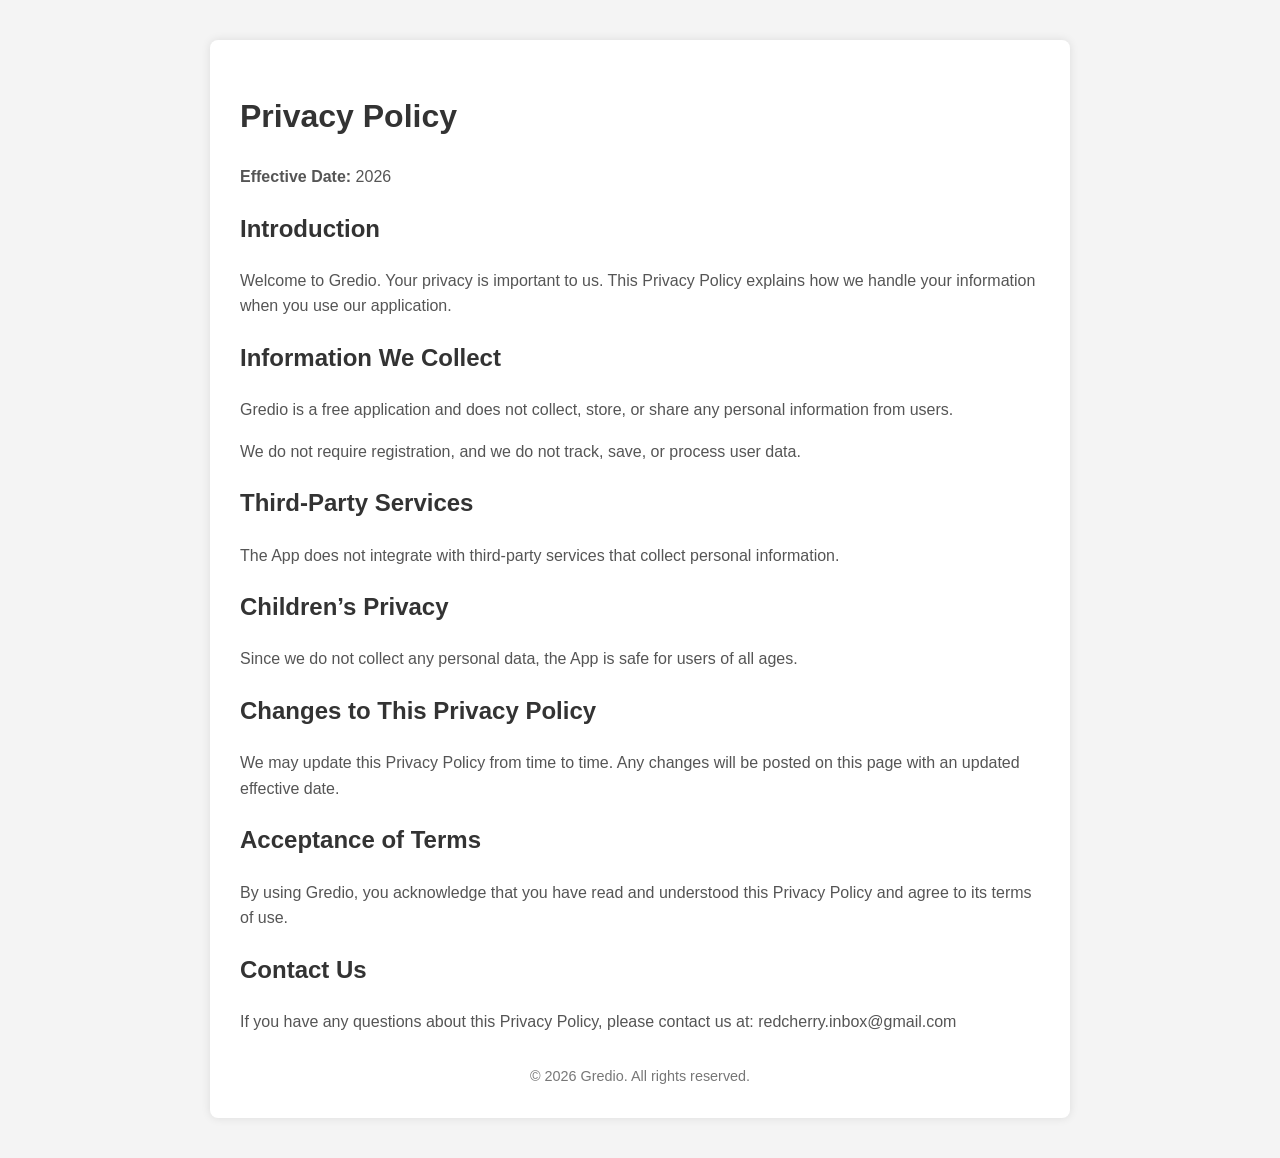
==== shared-googleplay/gredio.html @ 63a07cdd "Added shared folder." ====
<!DOCTYPE html>
<html lang="en">

<head>
    <meta charset="UTF-8">
    <title>Privacy Policy - Gredio</title>
    <meta name="viewport" content="width=device-width, initial-scale=1.0">
    <style>
        body {
            font-family: Arial, sans-serif;
            line-height: 1.6;
            margin: 0;
            padding: 0;
            background-color: #f4f4f4;
        }

        .container {
            max-width: 800px;
            margin: 40px auto;
            background: #ffffff;
            padding: 30px;
            border-radius: 8px;
            box-shadow: 0 0 10px rgba(0, 0, 0, 0.1);
        }

        h1,
        h2 {
            color: #333333;
        }

        p {
            color: #555555;
        }

        footer {
            margin-top: 30px;
            font-size: 0.9em;
            color: #777777;
            text-align: center;
        }
    </style>
</head>

<body>

    <div class="container">
        <h1>Privacy Policy</h1>
        <p><strong>Effective Date:</strong> 2026</p>

        <h2>Introduction</h2>
        <p>Welcome to Gredio. Your privacy is important to us. This Privacy Policy explains how we handle
            your information when you use our application.</p>

        <h2>Information We Collect</h2>
        <p>Gredio is a free application and does not collect, store, or share any personal information from users.</p>
        <p>We do not require registration, and we do not track, save, or process user data.</p>

        <h2>Third-Party Services</h2>
        <p>The App does not integrate with third-party services that collect personal information.</p>

        <h2>Children’s Privacy</h2>
        <p>Since we do not collect any personal data, the App is safe for users of all ages.</p>

        <h2>Changes to This Privacy Policy</h2>
        <p>We may update this Privacy Policy from time to time. Any changes will be posted on this page with an updated
            effective date.</p>

        <h2>Acceptance of Terms</h2>
        <p>By using Gredio, you acknowledge that you have read and understood this Privacy Policy and agree to its terms
            of use.</p>

        <h2>Contact Us</h2>
        <p>If you have any questions about this Privacy Policy, please contact us at: redcherry.inbox@gmail.com</p>

        <footer>
            &copy; 2026 Gredio. All rights reserved.
        </footer>
    </div>

</body>

</html>
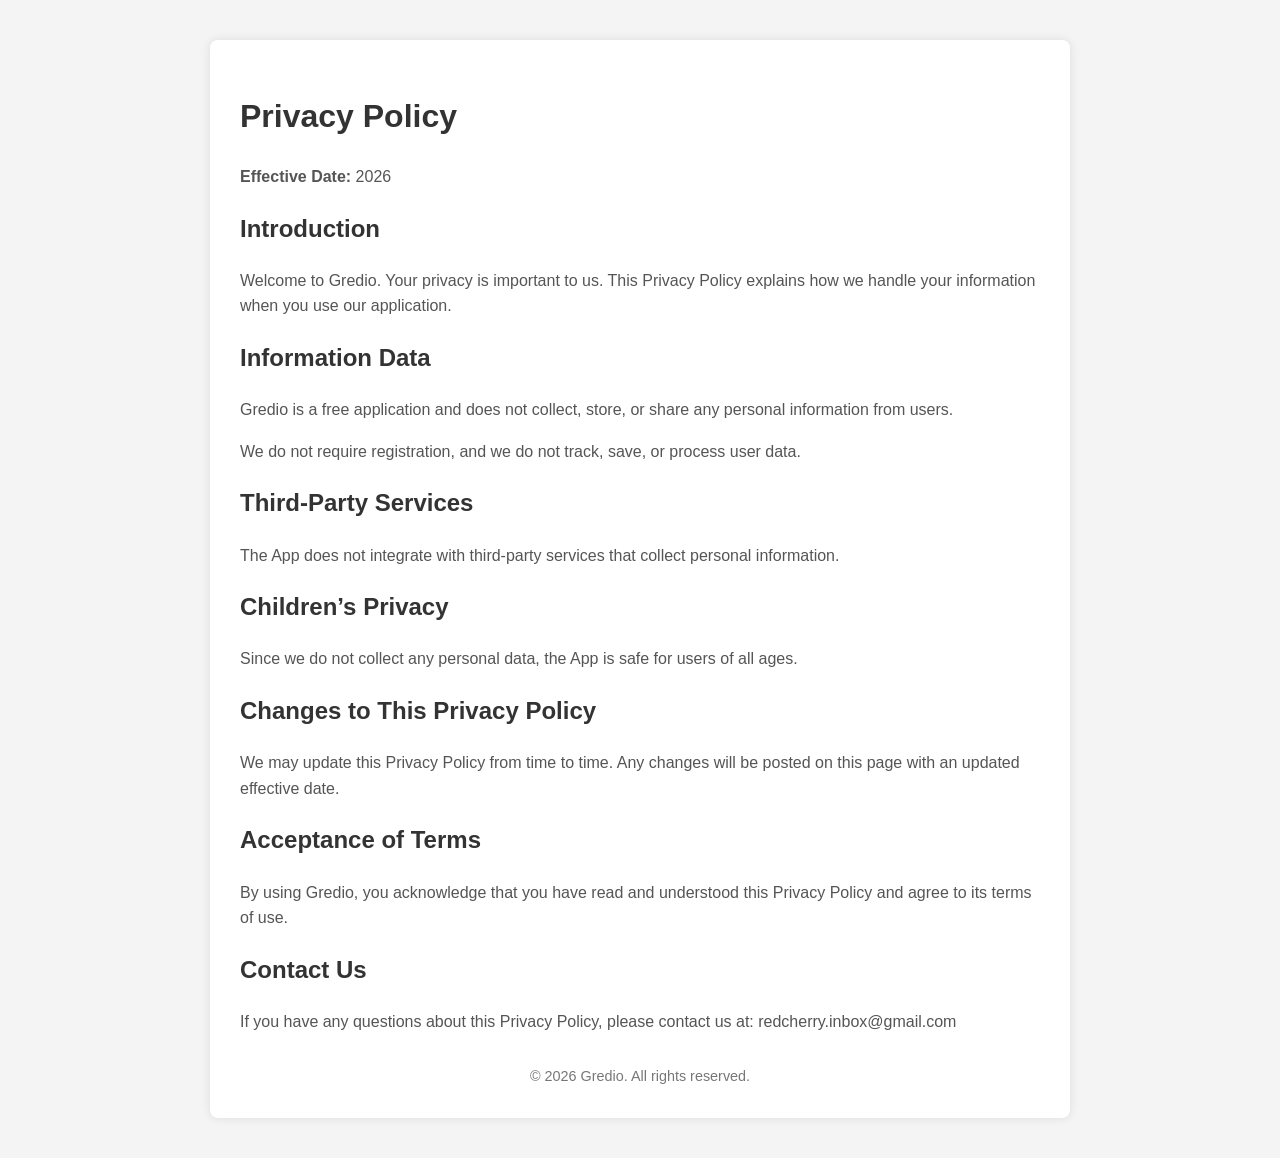
==== commit 7011593e: "Added shared folder." ====
--- a/shared-googleplay/gredio.html
+++ b/shared-googleplay/gredio.html
@@ -51,7 +51,7 @@
         <p>Welcome to Gredio. Your privacy is important to us. This Privacy Policy explains how we handle
             your information when you use our application.</p>
 
-        <h2>Information We Collect</h2>
+        <h2>Information Data</h2>
         <p>Gredio is a free application and does not collect, store, or share any personal information from users.</p>
         <p>We do not require registration, and we do not track, save, or process user data.</p>
 
